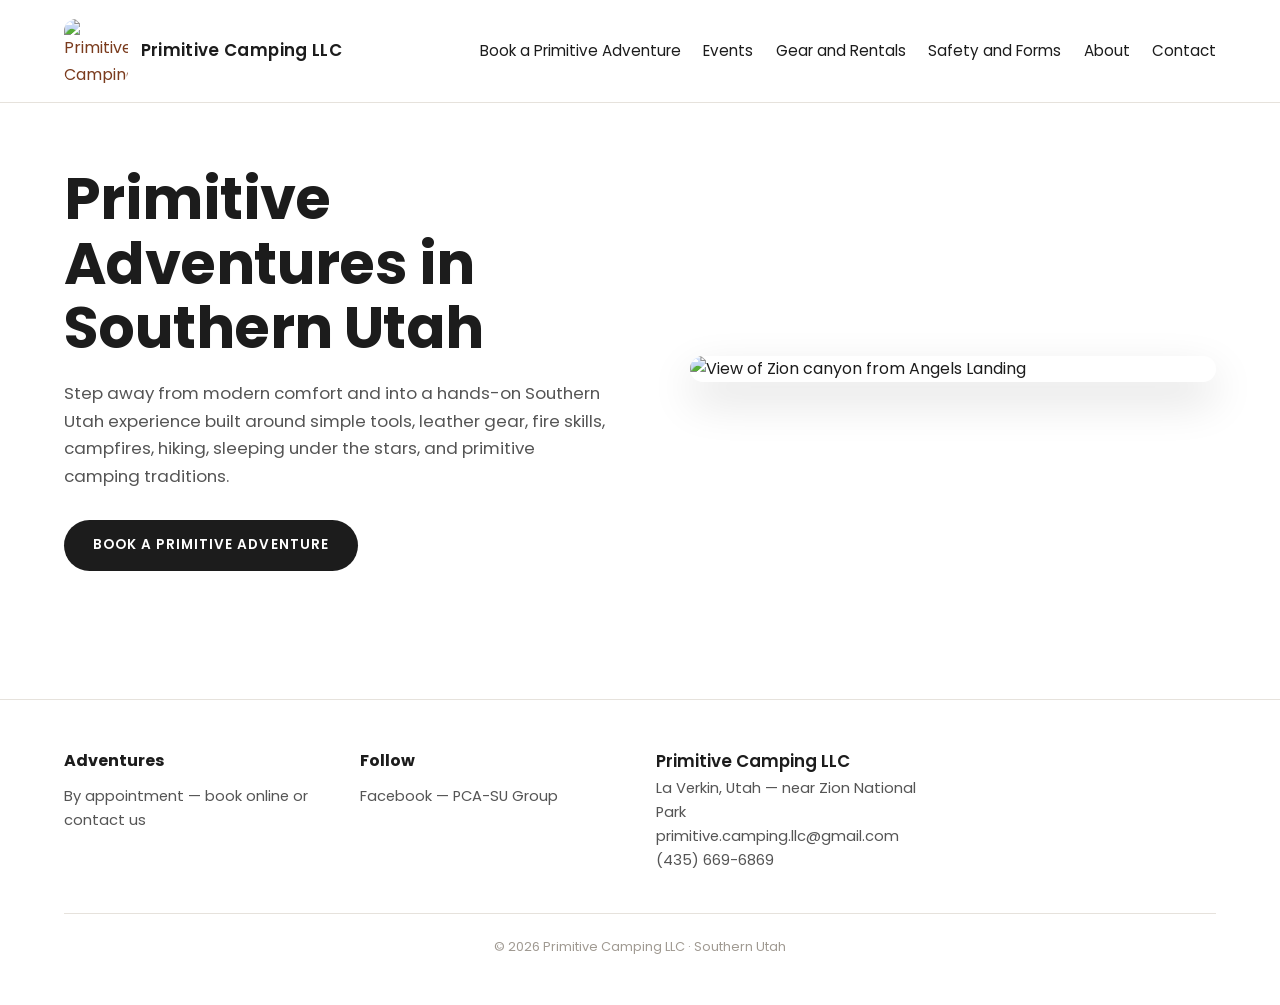
==== index.html @ 59c2c627 "Add files via upload" ====
<!DOCTYPE html><html lang="en"><head><meta charset="utf-8">
<meta name="viewport" content="width=device-width, initial-scale=1">
<title>Primitive Camping LLC — Primitive Adventures in Southern Utah</title>
<link rel="preconnect" href="https://fonts.googleapis.com"><link href="https://fonts.googleapis.com/css2?family=Poppins:wght@400;600;700&display=swap" rel="stylesheet">
<link rel="stylesheet" href="style.css">
<link rel="icon" href="https://images.squarespace-cdn.com/content/v1/69ffa64855a1000b9f64532a/38a23dab-3c68-408b-a314-079d66d8bee9/pcasu-logo.jpg">
</head><body>
<header>
  <a class="brand" href="index.html">
    <img src="https://images.squarespace-cdn.com/content/v1/69ffa64855a1000b9f64532a/38a23dab-3c68-408b-a314-079d66d8bee9/pcasu-logo.jpg" alt="Primitive Camping Adventures logo">
    <span>Primitive Camping LLC</span>
  </a>
  <nav>
    <a href="experiences.html" data-page="experiences">Book a Primitive Adventure</a>
    <a href="events.html" data-page="events">Events</a>
    <a href="gear.html" data-page="gear">Gear and Rentals</a>
    <a href="safety.html" data-page="safety">Safety and Forms</a>
    <a href="about.html" data-page="about">About</a>
    <a href="contact.html" data-page="contact">Contact</a>
  </nav>
</header>
<section class="hero">
  <div>
    <h1>Primitive Adventures in Southern Utah</h1>
    <p>Step away from modern comfort and into a hands-on Southern Utah experience built around simple tools, leather gear, fire skills, campfires, hiking, sleeping under the stars, and primitive camping traditions.</p>
    <a class="btn" href="experiences.html">Book a Primitive Adventure</a>
  </div>
  <img src="https://images.squarespace-cdn.com/content/v1/69ffa64855a1000b9f64532a/88e9bcc2-26a3-4df1-82f8-c33700279430/zion-angels-landing-view.jpg" alt="View of Zion canyon from Angels Landing">
</section>
<footer>
  <div>
    <h4>Adventures</h4>
    <p>By appointment — book online or contact us</p>
  </div>
  <div>
    <h4>Follow</h4>
    <p><a href="https://www.facebook.com/groups/422694499021515" target="_blank" rel="noopener">Facebook — PCA-SU Group</a></p>
  </div>
  <div>
    <p class="foot-brand">Primitive Camping LLC</p>
    <p>La Verkin, Utah — near Zion National Park</p>
    <p><a href="mailto:primitive.camping.llc@gmail.com">primitive.camping.llc@gmail.com</a></p>
    <p><a href="tel:+14356696869">(435) 669-6869</a></p>
  </div>
  <p class="copyright">© 2026 Primitive Camping LLC · Southern Utah</p>
</footer>
<script>document.querySelector('nav a[data-page=""]')?.classList.add('active');</script>
</body></html>
---- style.css ----
/* Primitive Camping LLC — static site */
:root{
  --ink:#1c1c1c;
  --muted:#555;
  --line:#e6e2dc;
  --bg:#ffffff;
  --accent:#7a3b1d;
  --accent-dark:#5d2c14;
}
*{margin:0;padding:0;box-sizing:border-box}
html{scroll-behavior:smooth}
body{font-family:'Poppins',system-ui,-apple-system,'Segoe UI',sans-serif;color:var(--ink);background:var(--bg);line-height:1.65}
img{max-width:100%;display:block}
a{color:var(--accent);text-decoration:none}
a:hover{text-decoration:underline}

header{display:flex;align-items:center;justify-content:space-between;gap:1rem;padding:1.2rem 5vw;border-bottom:1px solid var(--line);flex-wrap:wrap}
.brand{display:flex;align-items:center;gap:.8rem;text-decoration:none}
.brand img{width:64px;height:64px;border-radius:12px}
.brand span{font-weight:600;font-size:1.05rem;color:var(--ink);letter-spacing:.02em}
nav{display:flex;gap:1.4rem;flex-wrap:wrap}
nav a{color:var(--ink);font-size:.95rem;padding:.2rem 0;border-bottom:2px solid transparent}
nav a:hover{text-decoration:none;border-bottom-color:var(--accent)}
nav a.active{border-bottom-color:var(--accent);font-weight:600}

.hero{display:grid;grid-template-columns:1.1fr 1fr;gap:3rem;align-items:center;padding:4rem 5vw;max-width:1300px;margin:0 auto}
.hero h1{font-size:clamp(2.2rem,5vw,3.6rem);line-height:1.12;font-weight:700;letter-spacing:-.01em}
.hero p{margin-top:1.2rem;color:var(--muted);font-size:1.05rem;max-width:34rem}
.hero img{border-radius:14px;box-shadow:0 18px 45px rgba(0,0,0,.14)}
@media(max-width:800px){.hero{grid-template-columns:1fr}}

.btn{display:inline-block;margin-top:1.8rem;background:var(--ink);color:#fff;padding:.9rem 1.8rem;border-radius:999px;font-size:.85rem;font-weight:600;letter-spacing:.08em;text-transform:uppercase;transition:background .2s}
.btn:hover{background:var(--accent);text-decoration:none}
.btn.small{margin-top:1rem;padding:.65rem 1.3rem;font-size:.75rem}

.page{max-width:1100px;margin:0 auto;padding:3.5rem 5vw}
.page-narrow{max-width:820px}
.page h1{font-size:clamp(2rem,4vw,2.8rem);margin-bottom:1rem;letter-spacing:-.01em}
.page h2{font-size:1.5rem;margin:2.2rem 0 .6rem}
.page p{margin:.7rem 0;color:var(--muted)}
.page .lead{font-size:1.08rem;color:var(--ink)}
.center{text-align:center}

.cards{display:grid;grid-template-columns:repeat(auto-fit,minmax(280px,1fr));gap:1.8rem;margin-top:2.5rem}
.card{border:1px solid var(--line);border-radius:14px;overflow:hidden;display:flex;flex-direction:column;transition:box-shadow .2s,transform .2s}
.card:hover{box-shadow:0 14px 34px rgba(0,0,0,.10);transform:translateY(-3px)}
.card img{aspect-ratio:4/3;object-fit:cover;width:100%}
.card .body{padding:1.3rem 1.4rem 1.6rem;display:flex;flex-direction:column;flex:1}
.card h3{font-size:1.15rem;margin-bottom:.4rem}
.card p{color:var(--muted);font-size:.92rem;flex:1}
.price{margin-top:.9rem;font-weight:600}
.price .was{color:#a09a92;text-decoration:line-through;font-weight:400;margin-left:.5rem;font-size:.9rem}
.badge{display:inline-block;background:#f3ede6;color:var(--accent-dark);font-size:.7rem;font-weight:600;letter-spacing:.06em;text-transform:uppercase;padding:.2rem .6rem;border-radius:999px;margin-left:.6rem}

ul.tidy{margin:.6rem 0 .6rem 1.2rem;color:var(--muted)}
ul.tidy li{margin:.35rem 0}

.notice{background:#faf7f2;border:1px solid var(--line);border-radius:14px;padding:1.6rem 1.8rem;margin-top:1.6rem}

footer{border-top:1px solid var(--line);margin-top:4rem;padding:3rem 5vw;display:grid;grid-template-columns:repeat(auto-fit,minmax(220px,1fr));gap:2rem;max-width:1300px;margin-left:auto;margin-right:auto}
footer h4{font-size:1rem;margin-bottom:.6rem}
footer p,footer a{font-size:.92rem;color:var(--muted)}
footer .foot-brand{font-weight:600;color:var(--ink);font-size:1.05rem}
.copyright{grid-column:1/-1;text-align:center;font-size:.8rem;color:#a09a92;border-top:1px solid var(--line);padding-top:1.4rem;margin-top:.5rem}
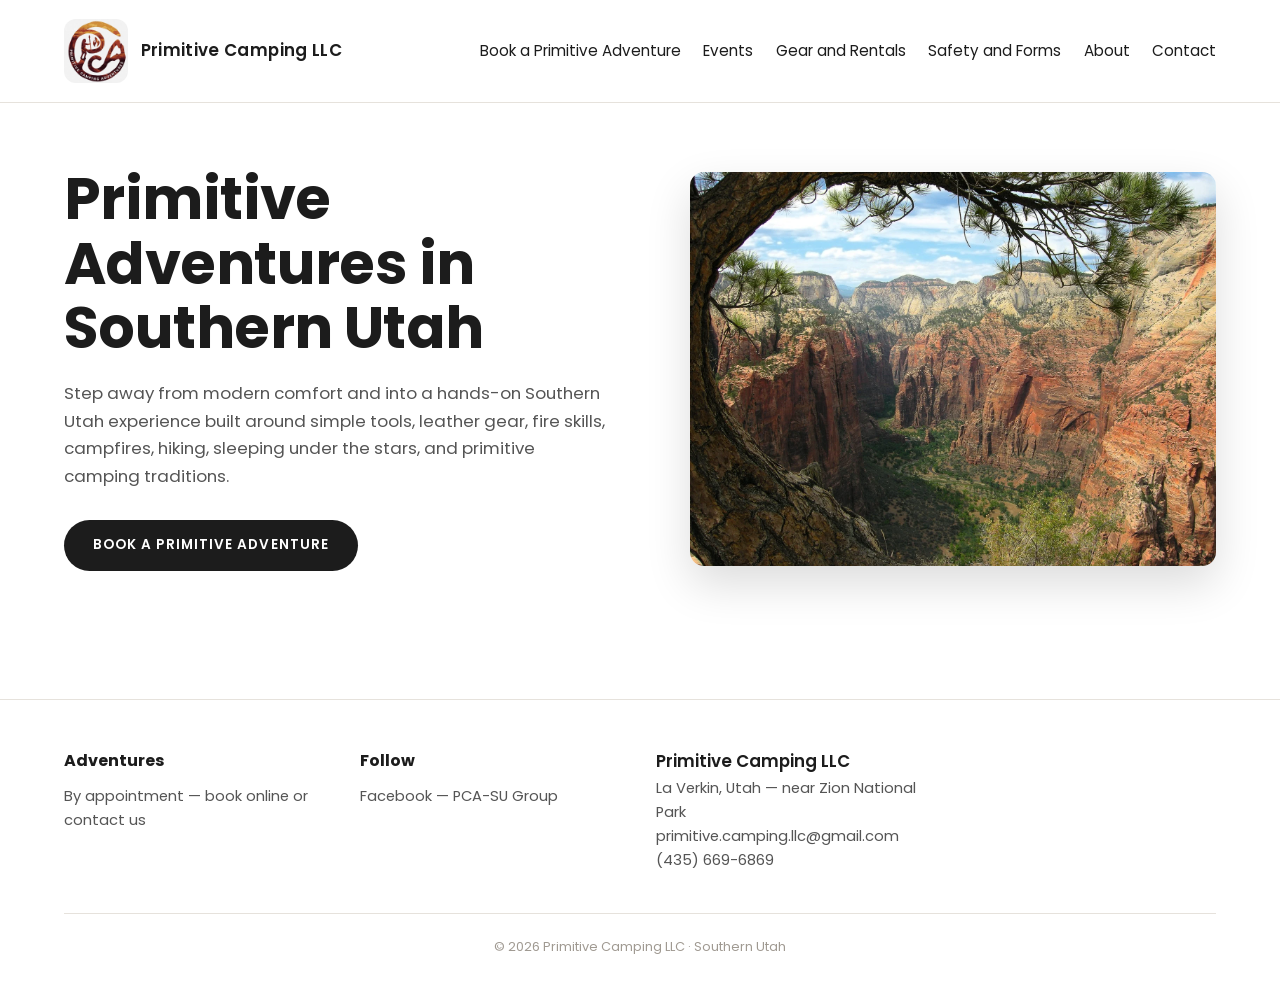
==== commit 05687920: "Add files via upload" ====
--- a/index.html
+++ b/index.html
@@ -3,11 +3,11 @@
 <title>Primitive Camping LLC — Primitive Adventures in Southern Utah</title>
 <link rel="preconnect" href="https://fonts.googleapis.com"><link href="https://fonts.googleapis.com/css2?family=Poppins:wght@400;600;700&display=swap" rel="stylesheet">
 <link rel="stylesheet" href="style.css">
-<link rel="icon" href="https://images.squarespace-cdn.com/content/v1/69ffa64855a1000b9f64532a/38a23dab-3c68-408b-a314-079d66d8bee9/pcasu-logo.jpg">
+<link rel="icon" href="images/pcasu-logo.jpg">
 </head><body>
 <header>
   <a class="brand" href="index.html">
-    <img src="https://images.squarespace-cdn.com/content/v1/69ffa64855a1000b9f64532a/38a23dab-3c68-408b-a314-079d66d8bee9/pcasu-logo.jpg" alt="Primitive Camping Adventures logo">
+    <img src="images/pcasu-logo.jpg" alt="Primitive Camping Adventures logo">
     <span>Primitive Camping LLC</span>
   </a>
   <nav>
@@ -25,7 +25,7 @@
     <p>Step away from modern comfort and into a hands-on Southern Utah experience built around simple tools, leather gear, fire skills, campfires, hiking, sleeping under the stars, and primitive camping traditions.</p>
     <a class="btn" href="experiences.html">Book a Primitive Adventure</a>
   </div>
-  <img src="https://images.squarespace-cdn.com/content/v1/69ffa64855a1000b9f64532a/88e9bcc2-26a3-4df1-82f8-c33700279430/zion-angels-landing-view.jpg" alt="View of Zion canyon from Angels Landing">
+  <img src="images/zion-angels-landing-view.jpg" alt="View of Zion canyon from Angels Landing">
 </section>
 <footer>
   <div>
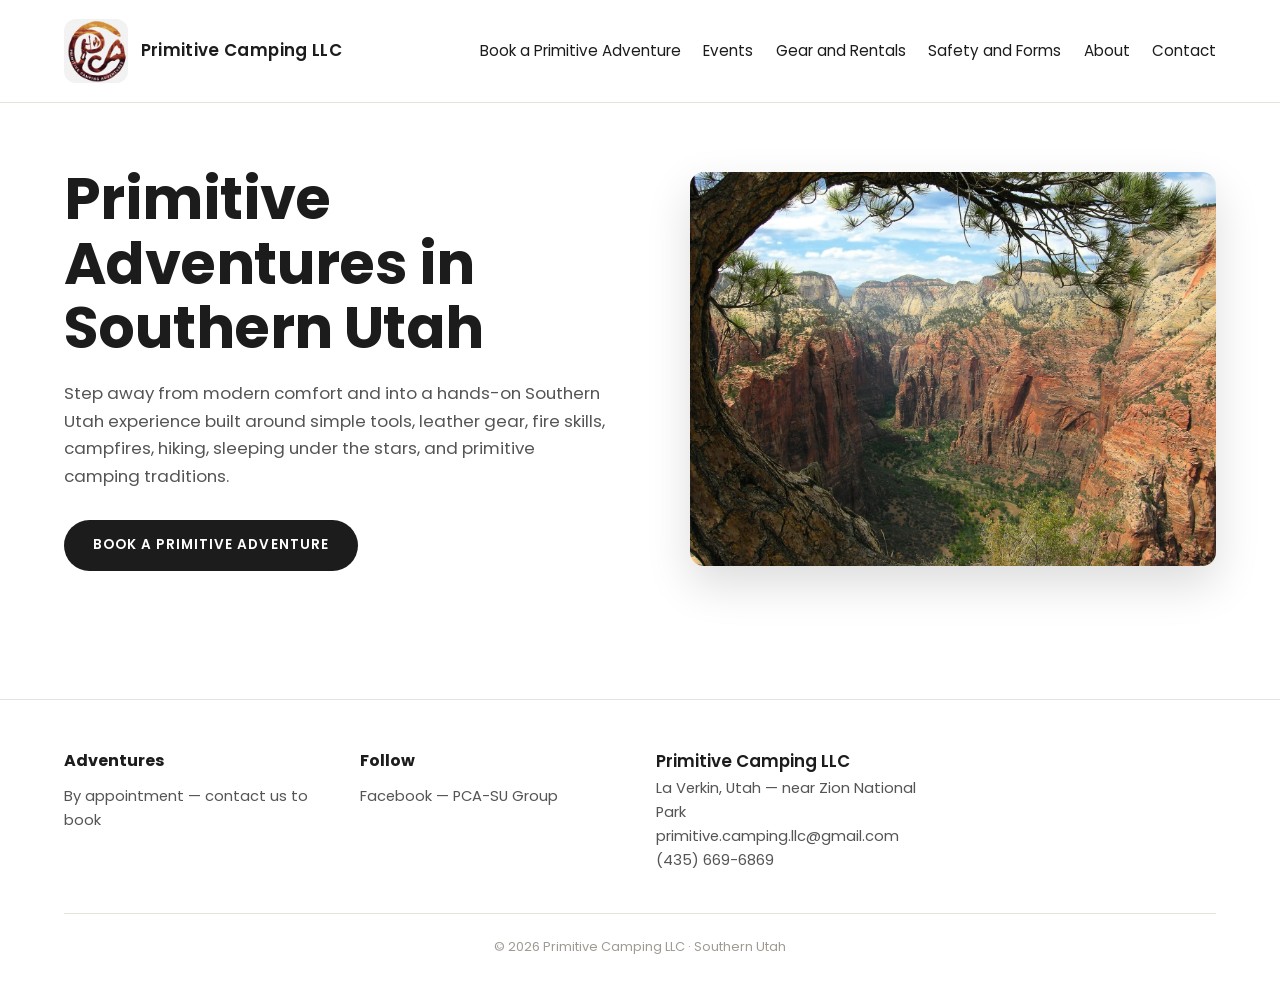
==== commit 5a941cc3: "Simple cleanup: remove sandbox wording and fix booking footer text" ====
--- a/index.html
+++ b/index.html
@@ -30,7 +30,7 @@
 <footer>
   <div>
     <h4>Adventures</h4>
-    <p>By appointment — book online or contact us</p>
+    <p>By appointment — contact us to book</p>
   </div>
   <div>
     <h4>Follow</h4>
